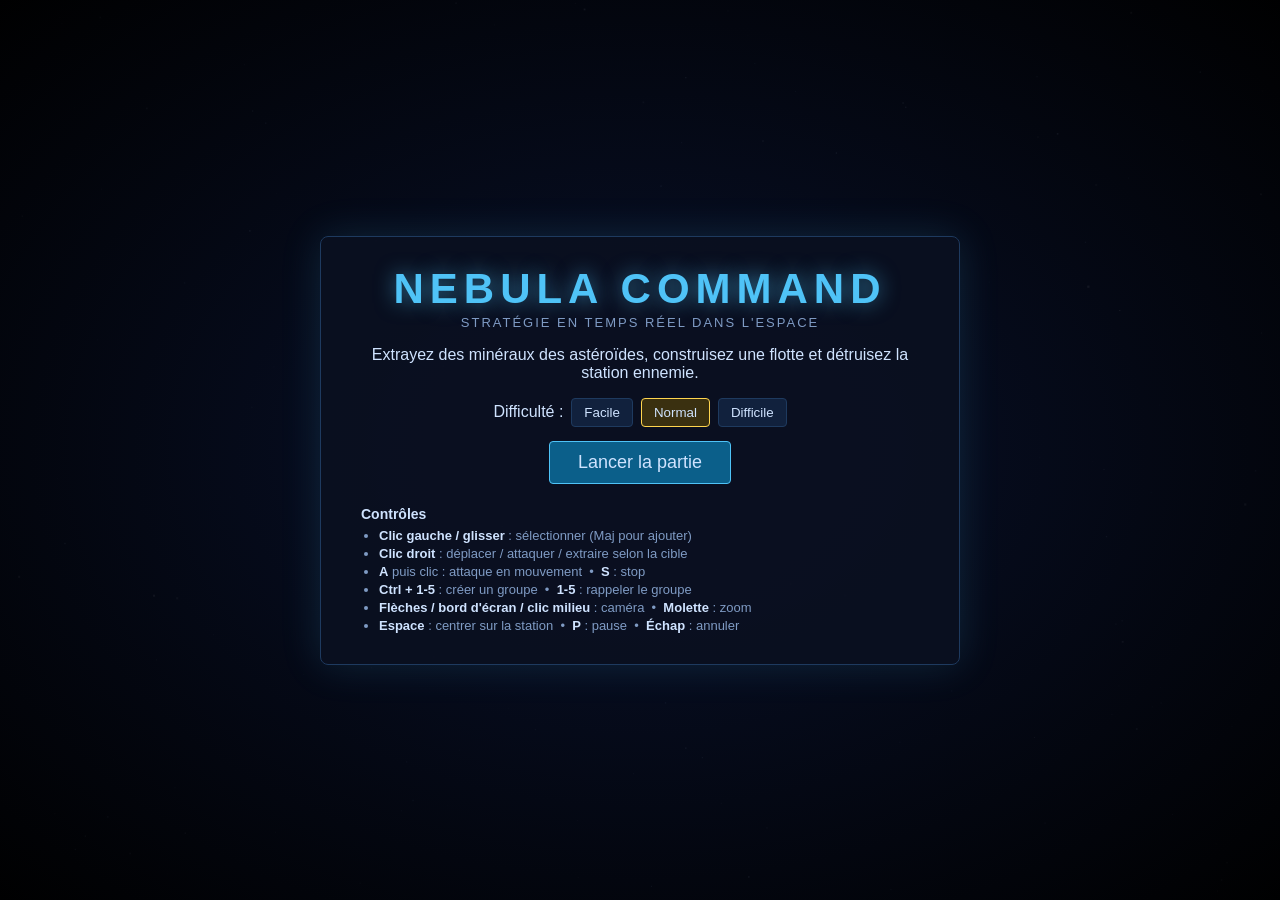
==== index.html @ 95f2adf7 "Ajout de Nebula Command, un RTS spatial jouable dans le navigateur Jeu complet en HTML5 Canvas et Ja" ====
<!DOCTYPE html>
<html lang="fr">
<head>
  <meta charset="UTF-8">
  <meta name="viewport" content="width=device-width, initial-scale=1.0">
  <title>Nebula Command — RTS spatial</title>
  <link rel="stylesheet" href="css/style.css">
</head>
<body>
  <canvas id="game"></canvas>

  <!-- Barre du haut -->
  <div id="topbar" class="hud hidden">
    <div class="res"><span class="icon mineral"></span><span id="minerals">0</span></div>
    <div class="res"><span class="icon ships"></span><span id="unitCount">0</span></div>
    <div class="res"><span class="icon clock"></span><span id="clock">00:00</span></div>
    <div class="spacer"></div>
    <button id="btnSpeed" class="small" title="Vitesse du jeu (touche +/-)">x1</button>
    <button id="btnPause" class="small" title="Pause (P)">Pause</button>
    <button id="btnHelp" class="small" title="Aide (F1)">?</button>
  </div>

  <!-- Panneau du bas -->
  <div id="bottombar" class="hud hidden">
    <canvas id="minimap" width="220" height="165"></canvas>
    <div id="selection">
      <div id="selTitle">Aucune sélection</div>
      <div id="selBody"></div>
    </div>
    <div id="commands">
      <div class="cmdTitle">Commandes</div>
      <div id="cmdButtons"></div>
    </div>
    <div id="build">
      <div class="cmdTitle">Construction</div>
      <div id="buildButtons"></div>
    </div>
  </div>

  <div id="messages"></div>
  <div id="tooltip" class="hidden"></div>

  <!-- Écran de démarrage -->
  <div id="startScreen" class="overlay">
    <div class="panel">
      <h1>NEBULA COMMAND</h1>
      <p class="subtitle">Stratégie en temps réel dans l'espace</p>
      <p>Extrayez des minéraux des astéroïdes, construisez une flotte et détruisez la station ennemie.</p>
      <div class="difficulty">
        <label>Difficulté :</label>
        <button class="diff" data-diff="easy">Facile</button>
        <button class="diff selected" data-diff="normal">Normal</button>
        <button class="diff" data-diff="hard">Difficile</button>
      </div>
      <button id="btnStart" class="primary">Lancer la partie</button>
      <div class="help">
        <h3>Contrôles</h3>
        <ul>
          <li><b>Clic gauche / glisser</b> : sélectionner (Maj pour ajouter)</li>
          <li><b>Clic droit</b> : déplacer / attaquer / extraire selon la cible</li>
          <li><b>A</b> puis clic : attaque en mouvement &nbsp;•&nbsp; <b>S</b> : stop</li>
          <li><b>Ctrl + 1‑5</b> : créer un groupe &nbsp;•&nbsp; <b>1‑5</b> : rappeler le groupe</li>
          <li><b>Flèches / bord d'écran / clic milieu</b> : caméra &nbsp;•&nbsp; <b>Molette</b> : zoom</li>
          <li><b>Espace</b> : centrer sur la station &nbsp;•&nbsp; <b>P</b> : pause &nbsp;•&nbsp; <b>Échap</b> : annuler</li>
        </ul>
      </div>
    </div>
  </div>

  <!-- Écran de fin -->
  <div id="endScreen" class="overlay hidden">
    <div class="panel">
      <h1 id="endTitle">Victoire</h1>
      <p id="endText"></p>
      <button id="btnRestart" class="primary">Rejouer</button>
    </div>
  </div>

  <!-- Aide en jeu -->
  <div id="helpScreen" class="overlay hidden">
    <div class="panel">
      <h2>Aide</h2>
      <ul class="help">
        <li><b>Collecteur</b> : clic droit sur un astéroïde pour extraire. Il revient déposer à la station automatiquement.</li>
        <li><b>Station</b> : produit toutes les unités. Sélectionnez‑la pour lancer la production. Clic droit avec la station sélectionnée définit le point de ralliement.</li>
        <li><b>Chantier</b> : produit les vaisseaux de combat plus près du front.</li>
        <li><b>Tourelle</b> : défense statique à longue portée.</li>
        <li><b>Chasseur</b> : rapide et fragile. <b>Frégate</b> : polyvalente. <b>Croiseur</b> : lent mais dévastateur.</li>
        <li>Les bâtiments se placent à proximité d'un bâtiment existant.</li>
      </ul>
      <button id="btnCloseHelp" class="primary">Fermer</button>
    </div>
  </div>

  <script src="js/utils.js"></script>
  <script src="js/config.js"></script>
  <script src="js/entities.js"></script>
  <script src="js/world.js"></script>
  <script src="js/ai.js"></script>
  <script src="js/renderer.js"></script>
  <script src="js/input.js"></script>
  <script src="js/ui.js"></script>
  <script src="js/game.js"></script>
  <script src="js/main.js"></script>
</body>
</html>
---- css/style.css ----
:root {
  --bg: #05070f;
  --panel: rgba(10, 16, 32, 0.92);
  --border: #1e3a5f;
  --text: #cfe3ff;
  --muted: #7f9bc4;
  --accent: #4fc3f7;
  --accent2: #ffd54f;
  --danger: #ff5252;
  --ok: #69f0ae;
  --font: "Segoe UI", Roboto, Helvetica, Arial, sans-serif;
}
* { box-sizing: border-box; }
html, body { margin: 0; height: 100%; overflow: hidden; background: var(--bg); color: var(--text); font-family: var(--font); user-select: none; }
canvas#game { position: fixed; inset: 0; display: block; cursor: crosshair; }
.hidden { display: none !important; }

.hud { position: fixed; background: var(--panel); border: 1px solid var(--border); backdrop-filter: blur(4px); z-index: 5; }
#topbar { top: 0; left: 0; right: 0; height: 40px; display: flex; align-items: center; gap: 22px; padding: 0 14px; border-width: 0 0 1px 0; }
#topbar .spacer { flex: 1; }
.res { display: flex; align-items: center; gap: 6px; font-size: 16px; font-weight: 600; letter-spacing: 0.5px; }
.icon { display: inline-block; width: 14px; height: 14px; border-radius: 3px; }
.icon.mineral { background: linear-gradient(135deg, #ffd54f, #ff8f00); transform: rotate(45deg); width: 11px; height: 11px; }
.icon.ships { background: var(--accent); clip-path: polygon(50% 0, 100% 100%, 50% 75%, 0 100%); }
.icon.clock { border: 2px solid var(--muted); border-radius: 50%; }

button { font-family: var(--font); background: #11213d; color: var(--text); border: 1px solid var(--border); border-radius: 4px; padding: 6px 12px; cursor: pointer; transition: background 0.12s, border-color 0.12s; }
button:hover { background: #1a3360; border-color: var(--accent); }
button:disabled { opacity: 0.4; cursor: not-allowed; }
button.small { padding: 3px 10px; font-size: 13px; }
button.primary { background: #0b5f8a; border-color: var(--accent); font-size: 18px; padding: 10px 28px; margin-top: 10px; }
button.primary:hover { background: #0e7ab0; }

#bottombar { bottom: 0; left: 0; right: 0; height: 180px; display: flex; gap: 8px; padding: 8px; border-width: 1px 0 0 0; }
#minimap { width: 220px; height: 165px; border: 1px solid var(--border); background: #000; cursor: pointer; flex: none; }
#selection { width: 260px; flex: none; border-right: 1px solid var(--border); padding-right: 8px; overflow: hidden; }
#selTitle { font-weight: 700; font-size: 15px; color: var(--accent); margin-bottom: 6px; }
#selBody { font-size: 13px; color: var(--muted); line-height: 1.45; }
#selBody .hpbar { height: 6px; background: #222; border-radius: 3px; overflow: hidden; margin: 3px 0 6px; }
#selBody .hpbar > div { height: 100%; background: var(--ok); }
#selBody .queue { margin-top: 4px; }
#selBody .queue .item { display: flex; align-items: center; gap: 6px; margin: 2px 0; }
#selBody .queue .bar { flex: 1; height: 6px; background: #222; border-radius: 3px; overflow: hidden; }
#selBody .queue .bar > div { height: 100%; background: var(--accent2); }
#selBody .queue button { padding: 0 6px; font-size: 11px; }
#selBody .multi { display: flex; flex-wrap: wrap; gap: 4px; }
#selBody .multi .chip { background: #11213d; border: 1px solid var(--border); border-radius: 3px; padding: 2px 6px; font-size: 12px; }

#commands, #build { flex: 1; min-width: 0; }
.cmdTitle { font-size: 12px; text-transform: uppercase; letter-spacing: 1px; color: var(--muted); margin-bottom: 6px; }
#cmdButtons, #buildButtons { display: flex; flex-wrap: wrap; gap: 6px; }
.cmd { width: 118px; height: 58px; display: flex; flex-direction: column; justify-content: center; align-items: flex-start; padding: 6px 8px; text-align: left; position: relative; }
.cmd .name { font-weight: 600; font-size: 13px; }
.cmd .cost { font-size: 12px; color: var(--accent2); }
.cmd .key { position: absolute; top: 3px; right: 5px; font-size: 10px; color: var(--muted); border: 1px solid var(--border); border-radius: 3px; padding: 0 4px; }
.cmd.active { border-color: var(--accent2); background: #2a3a1a; }

#messages { position: fixed; left: 50%; top: 56px; transform: translateX(-50%); z-index: 6; display: flex; flex-direction: column; align-items: center; gap: 4px; pointer-events: none; }
#messages .msg { background: rgba(10,16,32,0.9); border: 1px solid var(--border); padding: 6px 14px; border-radius: 4px; font-size: 14px; animation: fade 4s forwards; }
#messages .msg.warn { border-color: var(--danger); color: #ffb3b3; }
#messages .msg.good { border-color: var(--ok); color: #b9ffd9; }
@keyframes fade { 0% { opacity: 0; transform: translateY(-6px);} 8% { opacity: 1; transform: none;} 80% { opacity: 1;} 100% { opacity: 0; } }

#tooltip { position: fixed; z-index: 20; background: var(--panel); border: 1px solid var(--accent); padding: 8px 10px; border-radius: 4px; font-size: 12px; max-width: 260px; pointer-events: none; line-height: 1.4; }
#tooltip b { color: var(--accent); }

.overlay { position: fixed; inset: 0; background: radial-gradient(ellipse at center, rgba(10,20,50,0.85), rgba(0,0,0,0.95)); z-index: 50; display: flex; align-items: center; justify-content: center; }
.overlay .panel { background: var(--panel); border: 1px solid var(--border); border-radius: 8px; padding: 28px 40px; max-width: 640px; text-align: center; box-shadow: 0 0 40px rgba(79,195,247,0.15); }
.overlay h1 { margin: 0; font-size: 42px; letter-spacing: 6px; color: var(--accent); text-shadow: 0 0 20px rgba(79,195,247,0.6); }
.overlay h2 { color: var(--accent); margin-top: 0; }
.overlay .subtitle { color: var(--muted); margin-top: 2px; letter-spacing: 2px; text-transform: uppercase; font-size: 13px; }
.overlay .difficulty { display: flex; gap: 8px; justify-content: center; align-items: center; margin: 14px 0 4px; }
.overlay .diff.selected { border-color: var(--accent2); background: #3a3010; }
.overlay .help { text-align: left; margin-top: 22px; font-size: 13px; color: var(--muted); }
.overlay .help h3 { margin: 0 0 6px; color: var(--text); font-size: 14px; }
.overlay .help ul, ul.help { padding-left: 18px; margin: 0; }
.overlay .help li, ul.help li { margin: 3px 0; }
.overlay .help b, ul.help b { color: var(--text); }
#endTitle.defeat { color: var(--danger); text-shadow: 0 0 20px rgba(255,82,82,0.6); }
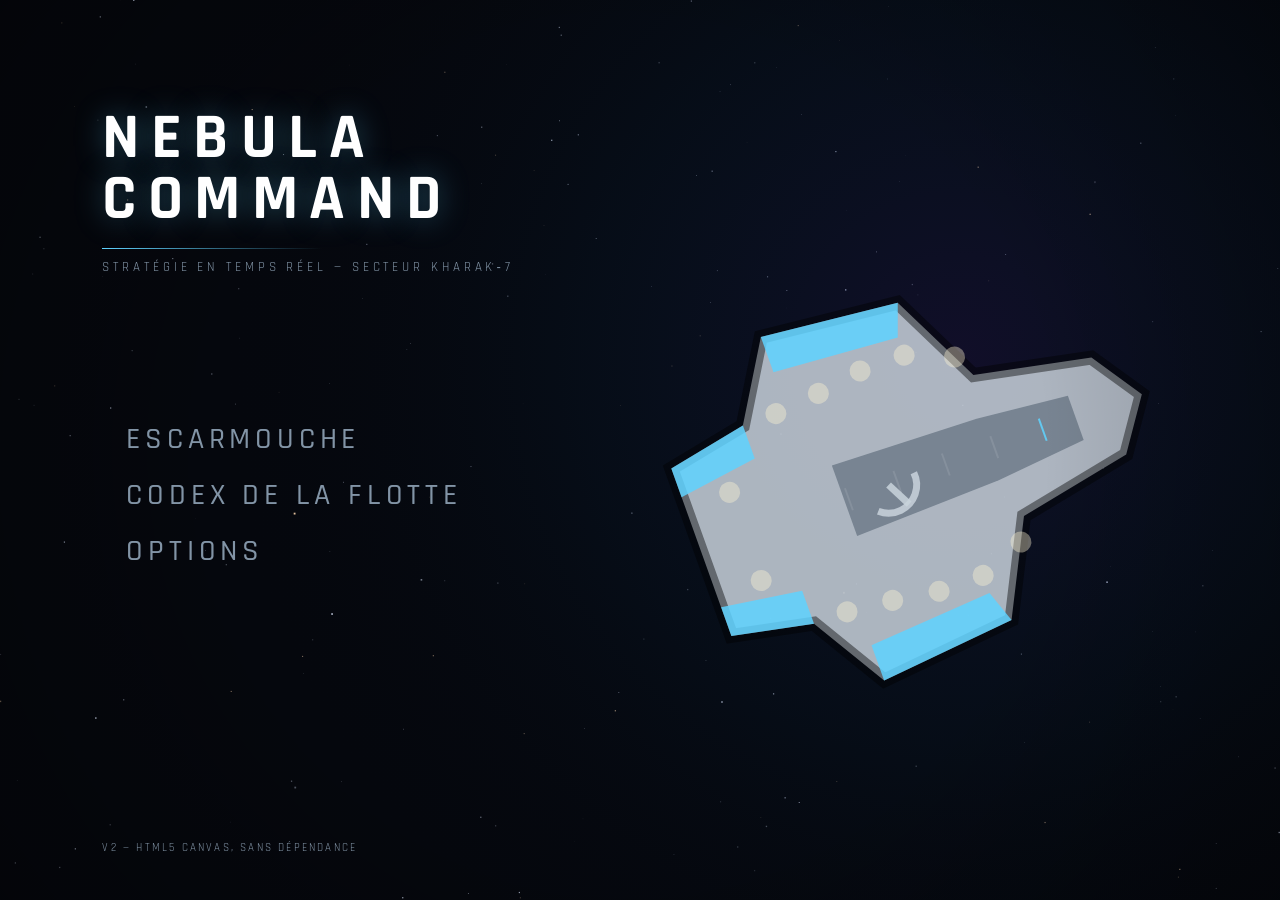
==== commit 8f49df54: "Refonte complète : identité visuelle, tactiques de flotte, brouillard de guerre, recherche Nouvelle " ====
--- a/index.html
+++ b/index.html
@@ -3,103 +3,153 @@
 <head>
   <meta charset="UTF-8">
   <meta name="viewport" content="width=device-width, initial-scale=1.0">
-  <title>Nebula Command — RTS spatial</title>
+  <title>Nebula Command</title>
+  <link rel="preconnect" href="https://fonts.googleapis.com">
+  <link href="https://fonts.googleapis.com/css2?family=Rajdhani:wght@400;500;600;700&display=swap" rel="stylesheet">
   <link rel="stylesheet" href="css/style.css">
 </head>
 <body>
   <canvas id="game"></canvas>
 
-  <!-- Barre du haut -->
-  <div id="topbar" class="hud hidden">
-    <div class="res"><span class="icon mineral"></span><span id="minerals">0</span></div>
-    <div class="res"><span class="icon ships"></span><span id="unitCount">0</span></div>
-    <div class="res"><span class="icon clock"></span><span id="clock">00:00</span></div>
-    <div class="spacer"></div>
-    <button id="btnSpeed" class="small" title="Vitesse du jeu (touche +/-)">x1</button>
-    <button id="btnPause" class="small" title="Pause (P)">Pause</button>
-    <button id="btnHelp" class="small" title="Aide (F1)">?</button>
-  </div>
+  <!-- ===================== HUD EN JEU ===================== -->
+  <div id="hud" class="hidden">
+    <div id="hudTop">
+      <div class="stat"><span class="lbl">Ressources</span><span class="val" id="ru">0</span></div>
+      <div class="stat"><span class="lbl">Flotte</span><span class="val"><span id="cap">0</span><span class="dim">/</span><span id="capMax">0</span></span></div>
+      <div class="stat"><span class="lbl">Temps</span><span class="val" id="clock">00:00</span></div>
+      <div class="stat clickable" id="speedStat" title="Vitesse (+ / -)"><span class="lbl">Vitesse</span><span class="val" id="speed">1×</span></div>
+      <div class="stat clickable" id="btnMenu" title="Menu (Échap)"><span class="lbl">Système</span><span class="val">Menu</span></div>
+    </div>
 
-  <!-- Panneau du bas -->
-  <div id="bottombar" class="hud hidden">
-    <canvas id="minimap" width="220" height="165"></canvas>
-    <div id="selection">
-      <div id="selTitle">Aucune sélection</div>
-      <div id="selBody"></div>
+    <div id="log"></div>
+    <div id="hint" class="hidden"></div>
+
+    <div id="hudBottom">
+      <div id="selPanel" class="frame">
+        <div id="selEmpty">Aucune sélection</div>
+        <div id="selSingle" class="hidden">
+          <canvas id="selPortrait" width="96" height="96"></canvas>
+          <div id="selInfo">
+            <div id="selName"></div>
+            <div id="selClass"></div>
+            <div class="bar"><div id="selHp"></div></div>
+            <div id="selStats"></div>
+          </div>
+        </div>
+        <div id="selMulti" class="hidden"></div>
+      </div>
+
+      <div id="cmdCard" class="frame">
+        <div id="cmdTitle" class="frameTitle">Commandes</div>
+        <div id="cmdGrid"></div>
+        <div id="queue"></div>
+      </div>
+
+      <div id="rightPanel">
+        <div id="buildBar" class="frame">
+          <button class="tabBtn" id="btnBuild" data-tip="<b>Construction</b><br>Bâtiments et modules de la flotte."><span class="k">B</span>Construire</button>
+          <button class="tabBtn" id="btnResearch" data-tip="<b>Recherche</b><br>Nécessite un module de recherche."><span class="k">R</span>Recherche</button>
+        </div>
+        <div id="mapFrame" class="frame"><canvas id="minimap" width="240" height="170"></canvas></div>
+      </div>
     </div>
-    <div id="commands">
-      <div class="cmdTitle">Commandes</div>
-      <div id="cmdButtons"></div>
-    </div>
-    <div id="build">
-      <div class="cmdTitle">Construction</div>
-      <div id="buildButtons"></div>
+
+    <!-- Panneau latéral construction / recherche -->
+    <div id="sidePanel" class="hidden">
+      <div class="sideHead"><span id="sideTitle">Construction</span><button id="sideClose">✕</button></div>
+      <div id="sideList"></div>
     </div>
   </div>
 
-  <div id="messages"></div>
   <div id="tooltip" class="hidden"></div>
 
-  <!-- Écran de démarrage -->
-  <div id="startScreen" class="overlay">
-    <div class="panel">
-      <h1>NEBULA COMMAND</h1>
-      <p class="subtitle">Stratégie en temps réel dans l'espace</p>
-      <p>Extrayez des minéraux des astéroïdes, construisez une flotte et détruisez la station ennemie.</p>
-      <div class="difficulty">
-        <label>Difficulté :</label>
-        <button class="diff" data-diff="easy">Facile</button>
-        <button class="diff selected" data-diff="normal">Normal</button>
-        <button class="diff" data-diff="hard">Difficile</button>
+  <!-- ===================== ÉCRANS ===================== -->
+  <div id="screens">
+    <!-- Menu principal -->
+    <div id="screenMain" class="screen">
+      <div class="brand">
+        <div class="brandTitle">Nebula<br>Command</div>
+        <div class="rule"></div>
+        <div class="brandSub">Stratégie en temps réel — secteur Kharak‑7</div>
       </div>
-      <button id="btnStart" class="primary">Lancer la partie</button>
-      <div class="help">
-        <h3>Contrôles</h3>
-        <ul>
-          <li><b>Clic gauche / glisser</b> : sélectionner (Maj pour ajouter)</li>
-          <li><b>Clic droit</b> : déplacer / attaquer / extraire selon la cible</li>
-          <li><b>A</b> puis clic : attaque en mouvement &nbsp;•&nbsp; <b>S</b> : stop</li>
-          <li><b>Ctrl + 1‑5</b> : créer un groupe &nbsp;•&nbsp; <b>1‑5</b> : rappeler le groupe</li>
-          <li><b>Flèches / bord d'écran / clic milieu</b> : caméra &nbsp;•&nbsp; <b>Molette</b> : zoom</li>
-          <li><b>Espace</b> : centrer sur la station &nbsp;•&nbsp; <b>P</b> : pause &nbsp;•&nbsp; <b>Échap</b> : annuler</li>
-        </ul>
+      <nav class="mainNav">
+        <a data-go="skirmish">Escarmouche</a>
+        <a data-go="codex">Codex de la flotte</a>
+        <a data-go="options">Options</a>
+      </nav>
+      <div class="footer">v2 — HTML5 Canvas, sans dépendance</div>
+    </div>
+
+    <!-- Escarmouche -->
+    <div id="screenSkirmish" class="screen hidden">
+      <div class="panel wide">
+        <div class="panelTitle">Escarmouche</div>
+        <div class="setting"><span class="lbl">Adversaire</span><div class="seg" data-key="difficulty"></div></div>
+        <div class="setting"><span class="lbl">Carte</span><div class="seg" data-key="map"></div></div>
+        <div class="setting"><span class="lbl">Ressources initiales</span><div class="seg" data-key="resources"></div></div>
+        <p class="brief" id="brief"></p>
+        <div class="actions"><a class="btn ghost" data-go="main">Retour</a><a class="btn primary" id="btnDeploy">Déployer la flotte</a></div>
       </div>
     </div>
-  </div>
 
-  <!-- Écran de fin -->
-  <div id="endScreen" class="overlay hidden">
-    <div class="panel">
-      <h1 id="endTitle">Victoire</h1>
-      <p id="endText"></p>
-      <button id="btnRestart" class="primary">Rejouer</button>
+    <!-- Codex -->
+    <div id="screenCodex" class="screen hidden">
+      <div class="panel wide codex">
+        <div class="panelTitle">Codex de la flotte</div>
+        <div class="codexTabs"><a class="on" data-tab="units">Vaisseaux</a><a data-tab="structures">Structures</a><a data-tab="controls">Contrôles</a><a data-tab="doctrine">Doctrine</a></div>
+        <div id="codexBody"></div>
+        <div class="actions"><a class="btn ghost" data-go="back">Retour</a></div>
+      </div>
     </div>
-  </div>
 
-  <!-- Aide en jeu -->
-  <div id="helpScreen" class="overlay hidden">
-    <div class="panel">
-      <h2>Aide</h2>
-      <ul class="help">
-        <li><b>Collecteur</b> : clic droit sur un astéroïde pour extraire. Il revient déposer à la station automatiquement.</li>
-        <li><b>Station</b> : produit toutes les unités. Sélectionnez‑la pour lancer la production. Clic droit avec la station sélectionnée définit le point de ralliement.</li>
-        <li><b>Chantier</b> : produit les vaisseaux de combat plus près du front.</li>
-        <li><b>Tourelle</b> : défense statique à longue portée.</li>
-        <li><b>Chasseur</b> : rapide et fragile. <b>Frégate</b> : polyvalente. <b>Croiseur</b> : lent mais dévastateur.</li>
-        <li>Les bâtiments se placent à proximité d'un bâtiment existant.</li>
-      </ul>
-      <button id="btnCloseHelp" class="primary">Fermer</button>
+    <!-- Options -->
+    <div id="screenOptions" class="screen hidden">
+      <div class="panel">
+        <div class="panelTitle">Options</div>
+        <div class="setting"><span class="lbl">Volume général</span><input type="range" id="optVolume" min="0" max="100"></div>
+        <div class="setting"><span class="lbl">Ambiance sonore</span><div class="seg" data-opt="music"><a data-v="1">Activée</a><a data-v="0">Coupée</a></div></div>
+        <div class="setting"><span class="lbl">Défilement par les bords</span><div class="seg" data-opt="edgeScroll"><a data-v="1">Activé</a><a data-v="0">Désactivé</a></div></div>
+        <div class="setting"><span class="lbl">Grille stratégique</span><div class="seg" data-opt="grid"><a data-v="1">Affichée</a><a data-v="0">Masquée</a></div></div>
+        <div class="setting"><span class="lbl">Portées affichées</span><div class="seg" data-opt="ranges"><a data-v="1">Sélection</a><a data-v="0">Jamais</a></div></div>
+        <div class="actions"><a class="btn ghost" data-go="back">Retour</a></div>
+      </div>
+    </div>
+
+    <!-- Pause -->
+    <div id="screenPause" class="screen hidden translucent">
+      <div class="panel narrow">
+        <div class="panelTitle">Partie suspendue</div>
+        <nav class="mainNav small">
+          <a id="btnResume">Reprendre</a>
+          <a data-go="options">Options</a>
+          <a data-go="codex">Codex</a>
+          <a id="btnAbandon">Abandonner la partie</a>
+        </nav>
+      </div>
+    </div>
+
+    <!-- Fin -->
+    <div id="screenEnd" class="screen hidden translucent">
+      <div class="panel">
+        <div class="panelTitle big" id="endTitle">Victoire</div>
+        <p id="endText"></p>
+        <table id="endStats"></table>
+        <div class="actions"><a class="btn ghost" data-go="main">Menu principal</a><a class="btn primary" id="btnReplay">Rejouer</a></div>
+      </div>
     </div>
   </div>
 
   <script src="js/utils.js"></script>
   <script src="js/config.js"></script>
+  <script src="js/art.js"></script>
+  <script src="js/audio.js"></script>
   <script src="js/entities.js"></script>
   <script src="js/world.js"></script>
   <script src="js/ai.js"></script>
   <script src="js/renderer.js"></script>
   <script src="js/input.js"></script>
   <script src="js/ui.js"></script>
+  <script src="js/menu.js"></script>
   <script src="js/game.js"></script>
   <script src="js/main.js"></script>
 </body>
--- a/css/style.css
+++ b/css/style.css
@@ -1,79 +1,200 @@
+/* ============ Nebula Command — feuille de style ============ */
 :root {
-  --bg: #05070f;
-  --panel: rgba(10, 16, 32, 0.92);
-  --border: #1e3a5f;
-  --text: #cfe3ff;
-  --muted: #7f9bc4;
-  --accent: #4fc3f7;
-  --accent2: #ffd54f;
-  --danger: #ff5252;
-  --ok: #69f0ae;
-  --font: "Segoe UI", Roboto, Helvetica, Arial, sans-serif;
+  --bg: #06080f;
+  --ink: #d7e1ea;
+  --ink-dim: #8294a6;
+  --line: rgba(160, 182, 204, 0.22);
+  --line-strong: rgba(160, 182, 204, 0.5);
+  --panel: rgba(8, 12, 20, 0.78);
+  --team: #5fd3ff;
+  --team-dim: rgba(95, 211, 255, 0.25);
+  --enemy: #ff5c5c;
+  --gold: #ffcf6b;
+  --ok: #7ef0b0;
+  --font: 'Rajdhani', 'Segoe UI', Roboto, sans-serif;
 }
 * { box-sizing: border-box; }
-html, body { margin: 0; height: 100%; overflow: hidden; background: var(--bg); color: var(--text); font-family: var(--font); user-select: none; }
+html, body { margin: 0; height: 100%; overflow: hidden; background: var(--bg); color: var(--ink); font-family: var(--font); user-select: none; }
 canvas#game { position: fixed; inset: 0; display: block; cursor: crosshair; }
 .hidden { display: none !important; }
-
-.hud { position: fixed; background: var(--panel); border: 1px solid var(--border); backdrop-filter: blur(4px); z-index: 5; }
-#topbar { top: 0; left: 0; right: 0; height: 40px; display: flex; align-items: center; gap: 22px; padding: 0 14px; border-width: 0 0 1px 0; }
-#topbar .spacer { flex: 1; }
-.res { display: flex; align-items: center; gap: 6px; font-size: 16px; font-weight: 600; letter-spacing: 0.5px; }
-.icon { display: inline-block; width: 14px; height: 14px; border-radius: 3px; }
-.icon.mineral { background: linear-gradient(135deg, #ffd54f, #ff8f00); transform: rotate(45deg); width: 11px; height: 11px; }
-.icon.ships { background: var(--accent); clip-path: polygon(50% 0, 100% 100%, 50% 75%, 0 100%); }
-.icon.clock { border: 2px solid var(--muted); border-radius: 50%; }
-
-button { font-family: var(--font); background: #11213d; color: var(--text); border: 1px solid var(--border); border-radius: 4px; padding: 6px 12px; cursor: pointer; transition: background 0.12s, border-color 0.12s; }
-button:hover { background: #1a3360; border-color: var(--accent); }
-button:disabled { opacity: 0.4; cursor: not-allowed; }
-button.small { padding: 3px 10px; font-size: 13px; }
-button.primary { background: #0b5f8a; border-color: var(--accent); font-size: 18px; padding: 10px 28px; margin-top: 10px; }
-button.primary:hover { background: #0e7ab0; }
-
-#bottombar { bottom: 0; left: 0; right: 0; height: 180px; display: flex; gap: 8px; padding: 8px; border-width: 1px 0 0 0; }
-#minimap { width: 220px; height: 165px; border: 1px solid var(--border); background: #000; cursor: pointer; flex: none; }
-#selection { width: 260px; flex: none; border-right: 1px solid var(--border); padding-right: 8px; overflow: hidden; }
-#selTitle { font-weight: 700; font-size: 15px; color: var(--accent); margin-bottom: 6px; }
-#selBody { font-size: 13px; color: var(--muted); line-height: 1.45; }
-#selBody .hpbar { height: 6px; background: #222; border-radius: 3px; overflow: hidden; margin: 3px 0 6px; }
-#selBody .hpbar > div { height: 100%; background: var(--ok); }
-#selBody .queue { margin-top: 4px; }
-#selBody .queue .item { display: flex; align-items: center; gap: 6px; margin: 2px 0; }
-#selBody .queue .bar { flex: 1; height: 6px; background: #222; border-radius: 3px; overflow: hidden; }
-#selBody .queue .bar > div { height: 100%; background: var(--accent2); }
-#selBody .queue button { padding: 0 6px; font-size: 11px; }
-#selBody .multi { display: flex; flex-wrap: wrap; gap: 4px; }
-#selBody .multi .chip { background: #11213d; border: 1px solid var(--border); border-radius: 3px; padding: 2px 6px; font-size: 12px; }
-
-#commands, #build { flex: 1; min-width: 0; }
-.cmdTitle { font-size: 12px; text-transform: uppercase; letter-spacing: 1px; color: var(--muted); margin-bottom: 6px; }
-#cmdButtons, #buildButtons { display: flex; flex-wrap: wrap; gap: 6px; }
-.cmd { width: 118px; height: 58px; display: flex; flex-direction: column; justify-content: center; align-items: flex-start; padding: 6px 8px; text-align: left; position: relative; }
-.cmd .name { font-weight: 600; font-size: 13px; }
-.cmd .cost { font-size: 12px; color: var(--accent2); }
-.cmd .key { position: absolute; top: 3px; right: 5px; font-size: 10px; color: var(--muted); border: 1px solid var(--border); border-radius: 3px; padding: 0 4px; }
-.cmd.active { border-color: var(--accent2); background: #2a3a1a; }
-
-#messages { position: fixed; left: 50%; top: 56px; transform: translateX(-50%); z-index: 6; display: flex; flex-direction: column; align-items: center; gap: 4px; pointer-events: none; }
-#messages .msg { background: rgba(10,16,32,0.9); border: 1px solid var(--border); padding: 6px 14px; border-radius: 4px; font-size: 14px; animation: fade 4s forwards; }
-#messages .msg.warn { border-color: var(--danger); color: #ffb3b3; }
-#messages .msg.good { border-color: var(--ok); color: #b9ffd9; }
-@keyframes fade { 0% { opacity: 0; transform: translateY(-6px);} 8% { opacity: 1; transform: none;} 80% { opacity: 1;} 100% { opacity: 0; } }
-
-#tooltip { position: fixed; z-index: 20; background: var(--panel); border: 1px solid var(--accent); padding: 8px 10px; border-radius: 4px; font-size: 12px; max-width: 260px; pointer-events: none; line-height: 1.4; }
-#tooltip b { color: var(--accent); }
-
-.overlay { position: fixed; inset: 0; background: radial-gradient(ellipse at center, rgba(10,20,50,0.85), rgba(0,0,0,0.95)); z-index: 50; display: flex; align-items: center; justify-content: center; }
-.overlay .panel { background: var(--panel); border: 1px solid var(--border); border-radius: 8px; padding: 28px 40px; max-width: 640px; text-align: center; box-shadow: 0 0 40px rgba(79,195,247,0.15); }
-.overlay h1 { margin: 0; font-size: 42px; letter-spacing: 6px; color: var(--accent); text-shadow: 0 0 20px rgba(79,195,247,0.6); }
-.overlay h2 { color: var(--accent); margin-top: 0; }
-.overlay .subtitle { color: var(--muted); margin-top: 2px; letter-spacing: 2px; text-transform: uppercase; font-size: 13px; }
-.overlay .difficulty { display: flex; gap: 8px; justify-content: center; align-items: center; margin: 14px 0 4px; }
-.overlay .diff.selected { border-color: var(--accent2); background: #3a3010; }
-.overlay .help { text-align: left; margin-top: 22px; font-size: 13px; color: var(--muted); }
-.overlay .help h3 { margin: 0 0 6px; color: var(--text); font-size: 14px; }
-.overlay .help ul, ul.help { padding-left: 18px; margin: 0; }
-.overlay .help li, ul.help li { margin: 3px 0; }
-.overlay .help b, ul.help b { color: var(--text); }
-#endTitle.defeat { color: var(--danger); text-shadow: 0 0 20px rgba(255,82,82,0.6); }
+a { color: inherit; text-decoration: none; cursor: pointer; }
+button { font-family: var(--font); color: var(--ink); background: transparent; border: 1px solid var(--line); cursor: pointer; }
+button:hover { border-color: var(--team); color: #fff; }
+.lbl { font-size: 11px; letter-spacing: 0.18em; text-transform: uppercase; color: var(--ink-dim); }
+.dim { color: var(--ink-dim); }
+
+/* Cadres à coins marqués */
+.frame { position: relative; background: var(--panel); border: 1px solid var(--line); backdrop-filter: blur(6px); }
+.frame::before, .frame::after { content: ''; position: absolute; width: 10px; height: 10px; border-color: var(--line-strong); border-style: solid; pointer-events: none; }
+.frame::before { top: -1px; left: -1px; border-width: 1px 0 0 1px; }
+.frame::after { bottom: -1px; right: -1px; border-width: 0 1px 1px 0; }
+.frameTitle { font-size: 10px; letter-spacing: 0.22em; text-transform: uppercase; color: var(--ink-dim); padding: 6px 10px 0; }
+
+/* ============ HUD ============ */
+#hud { position: fixed; inset: 0; pointer-events: none; z-index: 5; }
+#hud > * { pointer-events: auto; }
+#hudTop { position: absolute; top: 0; left: 0; right: 0; height: 46px; display: flex; align-items: stretch; background: linear-gradient(to bottom, rgba(6,8,15,0.85), rgba(6,8,15,0)); }
+#hudTop .stat { display: flex; flex-direction: column; justify-content: center; padding: 0 18px; border-right: 1px solid var(--line); min-width: 110px; }
+#hudTop .stat .val { font-size: 22px; font-weight: 600; line-height: 1; letter-spacing: 0.04em; font-variant-numeric: tabular-nums; }
+#hudTop .stat .lbl { font-size: 9px; margin-bottom: 2px; }
+#hudTop .stat.clickable { cursor: pointer; }
+#hudTop .stat.clickable:hover .val { color: var(--team); }
+#hudTop #btnMenu { margin-left: auto; border-right: 0; border-left: 1px solid var(--line); }
+
+/* Journal du commandement de flotte */
+#log { position: absolute; top: 56px; right: 14px; width: 380px; display: flex; flex-direction: column; gap: 3px; pointer-events: none; }
+#log .entry { font-size: 15px; letter-spacing: 0.02em; color: var(--ink); text-align: right; padding: 2px 8px; border-right: 2px solid var(--line-strong); opacity: 0; animation: logIn 0.4s forwards, logOut 1.2s 9s forwards; }
+#log .entry.warn { color: #ffb0a0; border-right-color: var(--enemy); }
+#log .entry.good { color: #b8f5d4; border-right-color: var(--ok); }
+#log .entry.sys { color: var(--team); border-right-color: var(--team); }
+#log .entry .who { font-size: 10px; letter-spacing: 0.2em; text-transform: uppercase; color: var(--ink-dim); margin-right: 8px; }
+@keyframes logIn { from { opacity: 0; transform: translateX(10px); } to { opacity: 1; transform: none; } }
+@keyframes logOut { to { opacity: 0; } }
+
+#hint { position: absolute; bottom: 196px; left: 50%; transform: translateX(-50%); font-size: 14px; letter-spacing: 0.1em; text-transform: uppercase; color: var(--gold); padding: 4px 14px; border: 1px solid rgba(255,207,107,0.35); background: rgba(6,8,15,0.7); }
+
+/* Barre du bas */
+#hudBottom { position: absolute; left: 10px; right: 10px; bottom: 10px; height: 176px; display: flex; gap: 10px; align-items: flex-end; }
+#selPanel { width: 330px; height: 100%; padding: 8px 10px; }
+#selEmpty { font-size: 12px; letter-spacing: 0.2em; text-transform: uppercase; color: var(--ink-dim); margin-top: 70px; text-align: center; }
+#selSingle { display: flex; gap: 10px; height: 100%; }
+#selPortrait { width: 96px; height: 96px; border: 1px solid var(--line); background: rgba(0,0,0,0.35); flex: none; margin-top: 14px; }
+#selInfo { flex: 1; min-width: 0; }
+#selName { font-size: 20px; font-weight: 600; letter-spacing: 0.06em; text-transform: uppercase; }
+#selClass { font-size: 11px; letter-spacing: 0.2em; text-transform: uppercase; color: var(--team); margin-bottom: 6px; }
+.bar { height: 5px; background: rgba(255,255,255,0.08); overflow: hidden; }
+.bar > div { height: 100%; background: var(--ok); transition: width 0.15s; }
+#selStats { font-size: 13px; color: var(--ink-dim); margin-top: 6px; line-height: 1.5; }
+#selStats b { color: var(--ink); font-weight: 500; }
+#selStats .row { display: flex; justify-content: space-between; border-bottom: 1px dotted var(--line); }
+#selMulti { display: grid; grid-template-columns: repeat(6, 1fr); gap: 4px; margin-top: 8px; }
+#selMulti .u { position: relative; height: 46px; border: 1px solid var(--line); background: rgba(0,0,0,0.3); cursor: pointer; }
+#selMulti .u:hover { border-color: var(--team); }
+#selMulti .u canvas { width: 100%; height: 38px; display: block; }
+#selMulti .u .hp { position: absolute; left: 2px; right: 2px; bottom: 2px; height: 3px; background: rgba(255,255,255,0.1); }
+#selMulti .u .hp > div { height: 100%; background: var(--ok); }
+#selMulti .u .n { position: absolute; top: 1px; right: 3px; font-size: 10px; color: var(--ink-dim); }
+
+#cmdCard { flex: 1; height: 100%; padding: 0 10px 8px; min-width: 0; display: flex; flex-direction: column; }
+#cmdGrid { display: flex; flex-wrap: wrap; gap: 6px; margin-top: 6px; }
+.cmd { position: relative; width: 74px; height: 74px; border: 1px solid var(--line); background: rgba(255,255,255,0.02); cursor: pointer; display: flex; flex-direction: column; align-items: center; justify-content: flex-end; padding-bottom: 4px; transition: border-color 0.1s, background 0.1s; }
+.cmd:hover { border-color: var(--team); background: rgba(95,211,255,0.06); }
+.cmd.active { border-color: var(--gold); background: rgba(255,207,107,0.08); }
+.cmd.disabled { opacity: 0.35; cursor: not-allowed; }
+.cmd canvas { position: absolute; top: 4px; left: 50%; transform: translateX(-50%); width: 44px; height: 44px; }
+.cmd .name { font-size: 10px; letter-spacing: 0.08em; text-transform: uppercase; color: var(--ink); white-space: nowrap; }
+.cmd .k { position: absolute; top: 2px; left: 4px; font-size: 10px; color: var(--ink-dim); }
+.cmd .cost { position: absolute; top: 2px; right: 4px; font-size: 11px; color: var(--gold); font-weight: 600; }
+.cmd .glyph { font-size: 26px; line-height: 1; position: absolute; top: 12px; color: var(--ink); }
+.cmd.sel-stance .glyph { color: var(--team); }
+.segRow { display: flex; gap: 0; margin-top: 8px; }
+.segRow .lblRow { font-size: 10px; letter-spacing: 0.2em; text-transform: uppercase; color: var(--ink-dim); width: 90px; align-self: center; }
+.segRow button { padding: 4px 10px; font-size: 12px; letter-spacing: 0.08em; text-transform: uppercase; border-right-width: 0; }
+.segRow button:last-child { border-right-width: 1px; }
+.segRow button.on { background: var(--team-dim); color: #fff; }
+#queue { display: flex; gap: 4px; margin-top: 8px; }
+#queue .q { position: relative; width: 40px; height: 40px; border: 1px solid var(--line); cursor: pointer; overflow: hidden; }
+#queue .q canvas { width: 100%; height: 100%; display: block; }
+#queue .q .p { position: absolute; left: 0; bottom: 0; height: 3px; background: var(--gold); }
+#queue .q:hover { border-color: var(--enemy); }
+#queue .q:hover::after { content: '✕'; position: absolute; inset: 0; display: flex; align-items: center; justify-content: center; background: rgba(0,0,0,0.6); color: var(--enemy); }
+
+#rightPanel { width: 258px; display: flex; flex-direction: column; gap: 8px; height: 100%; justify-content: flex-end; }
+#buildBar { display: flex; }
+#buildBar .tabBtn { flex: 1; border: 0; border-right: 1px solid var(--line); padding: 7px 0; font-size: 12px; letter-spacing: 0.14em; text-transform: uppercase; }
+#buildBar .tabBtn:last-child { border-right: 0; }
+#buildBar .tabBtn.on { background: var(--team-dim); color: #fff; }
+#buildBar .tabBtn .k { color: var(--ink-dim); margin-right: 8px; font-size: 10px; border: 1px solid var(--line); padding: 0 4px; }
+#mapFrame { padding: 4px; }
+#minimap { display: block; width: 248px; height: 176px; background: #000; cursor: pointer; }
+
+/* Panneau latéral */
+#sidePanel { position: absolute; left: 10px; top: 56px; bottom: 196px; width: 330px; background: var(--panel); border: 1px solid var(--line); backdrop-filter: blur(6px); display: flex; flex-direction: column; }
+.sideHead { display: flex; justify-content: space-between; align-items: center; padding: 8px 12px; border-bottom: 1px solid var(--line); font-size: 12px; letter-spacing: 0.22em; text-transform: uppercase; }
+.sideHead button { border: 0; font-size: 14px; color: var(--ink-dim); }
+#sideList { overflow-y: auto; flex: 1; }
+.item { display: flex; gap: 10px; padding: 8px 12px; border-bottom: 1px solid var(--line); cursor: pointer; align-items: center; }
+.item:hover { background: rgba(95,211,255,0.06); }
+.item.active { background: rgba(255,207,107,0.08); }
+.item.disabled { opacity: 0.4; cursor: not-allowed; }
+.item.done { opacity: 0.5; cursor: default; }
+.item canvas { width: 52px; height: 52px; flex: none; border: 1px solid var(--line); background: rgba(0,0,0,0.3); }
+.item .t { flex: 1; min-width: 0; }
+.item .t .n { font-size: 15px; font-weight: 600; letter-spacing: 0.06em; text-transform: uppercase; display: flex; justify-content: space-between; }
+.item .t .n .c { color: var(--gold); }
+.item .t .d { font-size: 12px; color: var(--ink-dim); line-height: 1.35; }
+.item .t .k { font-size: 10px; color: var(--ink-dim); border: 1px solid var(--line); padding: 0 4px; margin-left: 6px; }
+.item .prog { height: 3px; background: rgba(255,255,255,0.1); margin-top: 4px; }
+.item .prog > div { height: 100%; background: var(--gold); }
+
+/* Infobulle */
+#tooltip { position: fixed; z-index: 30; background: rgba(6,8,15,0.95); border: 1px solid var(--line-strong); padding: 8px 12px; font-size: 13px; max-width: 300px; pointer-events: none; line-height: 1.45; color: var(--ink-dim); }
+#tooltip b { color: var(--ink); font-size: 14px; letter-spacing: 0.06em; text-transform: uppercase; }
+#tooltip .good { color: var(--ok); } #tooltip .bad { color: #ffb0a0; } #tooltip .gold { color: var(--gold); }
+
+/* ============ ÉCRANS ============ */
+#screens { position: fixed; inset: 0; z-index: 40; pointer-events: none; }
+.screen { position: absolute; inset: 0; pointer-events: auto; }
+.screen.translucent { background: rgba(3,5,10,0.6); backdrop-filter: blur(3px); }
+.brand { position: absolute; left: 8vw; top: 12vh; }
+.brandTitle { font-size: 64px; font-weight: 700; line-height: 0.95; letter-spacing: 0.18em; text-transform: uppercase; color: #fff; text-shadow: 0 0 30px rgba(95,211,255,0.35); }
+.rule { width: 220px; height: 1px; background: linear-gradient(to right, var(--team), transparent); margin: 18px 0 10px; }
+.brandSub { font-size: 13px; letter-spacing: 0.3em; text-transform: uppercase; color: var(--ink-dim); }
+.mainNav { position: absolute; left: 8vw; top: 46vh; display: flex; flex-direction: column; gap: 6px; }
+.mainNav a { font-size: 30px; font-weight: 500; letter-spacing: 0.16em; text-transform: uppercase; color: var(--ink-dim); padding: 6px 0 6px 24px; position: relative; transition: color 0.15s, padding-left 0.15s; }
+.mainNav a::before { content: ''; position: absolute; left: 0; top: 50%; width: 0; height: 1px; background: var(--team); transition: width 0.15s; }
+.mainNav a:hover { color: #fff; padding-left: 36px; }
+.mainNav a:hover::before { width: 24px; }
+.mainNav.small { position: static; gap: 2px; }
+.mainNav.small a { font-size: 20px; padding: 6px 0 6px 18px; }
+.mainNav.small a:hover { padding-left: 28px; } .mainNav.small a:hover::before { width: 12px; }
+.footer { position: absolute; left: 8vw; bottom: 5vh; font-size: 11px; letter-spacing: 0.2em; text-transform: uppercase; color: var(--ink-dim); }
+
+.panel { position: absolute; left: 50%; top: 50%; transform: translate(-50%, -50%); width: 520px; max-height: 88vh; overflow: auto; background: var(--panel); border: 1px solid var(--line); backdrop-filter: blur(8px); padding: 26px 32px; }
+.panel.wide { width: 860px; }
+.panel.narrow { width: 380px; }
+.panelTitle { font-size: 26px; font-weight: 600; letter-spacing: 0.2em; text-transform: uppercase; color: #fff; border-bottom: 1px solid var(--line); padding-bottom: 10px; margin-bottom: 18px; }
+.panelTitle.big { font-size: 48px; letter-spacing: 0.3em; text-align: center; border: 0; text-shadow: 0 0 30px var(--team-dim); }
+.panelTitle.big.defeat { color: var(--enemy); text-shadow: 0 0 30px rgba(255,92,92,0.4); }
+.setting { display: flex; align-items: center; justify-content: space-between; padding: 10px 0; border-bottom: 1px dotted var(--line); }
+.seg { display: flex; }
+.seg a { padding: 5px 14px; border: 1px solid var(--line); border-right-width: 0; font-size: 13px; letter-spacing: 0.1em; text-transform: uppercase; color: var(--ink-dim); }
+.seg a:last-child { border-right-width: 1px; }
+.seg a:hover { color: #fff; }
+.seg a.on { background: var(--team-dim); color: #fff; border-color: var(--line-strong); }
+input[type=range] { width: 220px; accent-color: var(--team); }
+.brief { font-size: 14px; color: var(--ink-dim); line-height: 1.5; min-height: 40px; margin: 16px 0 4px; border-left: 2px solid var(--team); padding-left: 12px; }
+.actions { display: flex; justify-content: flex-end; gap: 10px; margin-top: 20px; }
+.btn { padding: 9px 22px; border: 1px solid var(--line-strong); font-size: 14px; letter-spacing: 0.16em; text-transform: uppercase; color: var(--ink); }
+.btn:hover { border-color: var(--team); color: #fff; }
+.btn.primary { background: var(--team-dim); border-color: var(--team); color: #fff; }
+.btn.primary:hover { background: rgba(95,211,255,0.4); }
+.btn.ghost { color: var(--ink-dim); }
+#endText { text-align: center; color: var(--ink-dim); font-size: 15px; margin: 0 0 18px; }
+#endStats { width: 100%; border-collapse: collapse; font-size: 14px; }
+#endStats td { padding: 6px 4px; border-bottom: 1px dotted var(--line); }
+#endStats td:last-child { text-align: right; font-weight: 600; font-variant-numeric: tabular-nums; }
+
+/* Codex */
+.codexTabs { display: flex; gap: 0; margin-bottom: 14px; }
+.codexTabs a { padding: 6px 16px; border: 1px solid var(--line); border-right-width: 0; font-size: 12px; letter-spacing: 0.16em; text-transform: uppercase; color: var(--ink-dim); }
+.codexTabs a:last-child { border-right-width: 1px; }
+.codexTabs a.on { background: var(--team-dim); color: #fff; }
+#codexBody { max-height: 58vh; overflow: auto; }
+.cx { display: flex; gap: 14px; padding: 10px 0; border-bottom: 1px solid var(--line); }
+.cx canvas { width: 72px; height: 72px; flex: none; border: 1px solid var(--line); background: rgba(0,0,0,0.3); }
+.cx .n { font-size: 17px; font-weight: 600; letter-spacing: 0.08em; text-transform: uppercase; }
+.cx .n small { color: var(--team); font-size: 11px; letter-spacing: 0.2em; margin-left: 8px; }
+.cx .d { font-size: 13px; color: var(--ink-dim); line-height: 1.45; }
+.cx .s { font-size: 12px; color: var(--ink-dim); margin-top: 4px; display: flex; gap: 14px; flex-wrap: wrap; }
+.cx .s b { color: var(--ink); font-weight: 500; }
+.cx .good { color: var(--ok); } .cx .bad { color: #ffb0a0; }
+.ctrlTable { width: 100%; border-collapse: collapse; font-size: 14px; }
+.ctrlTable td { padding: 5px 6px; border-bottom: 1px dotted var(--line); }
+.ctrlTable td:first-child { color: var(--ink-dim); width: 45%; }
+.ctrlTable kbd { font-family: var(--font); border: 1px solid var(--line-strong); padding: 0 6px; font-size: 12px; color: #fff; }
+.doctrine p { font-size: 14px; color: var(--ink-dim); line-height: 1.55; }
+.doctrine b { color: var(--ink); font-weight: 500; }
+
+/* Petits écrans */
+@media (max-width: 1100px) { #selPanel { width: 260px; } #rightPanel { width: 200px; } #minimap { width: 190px; height: 135px; } .panel.wide { width: 94vw; } .brandTitle { font-size: 44px; } }
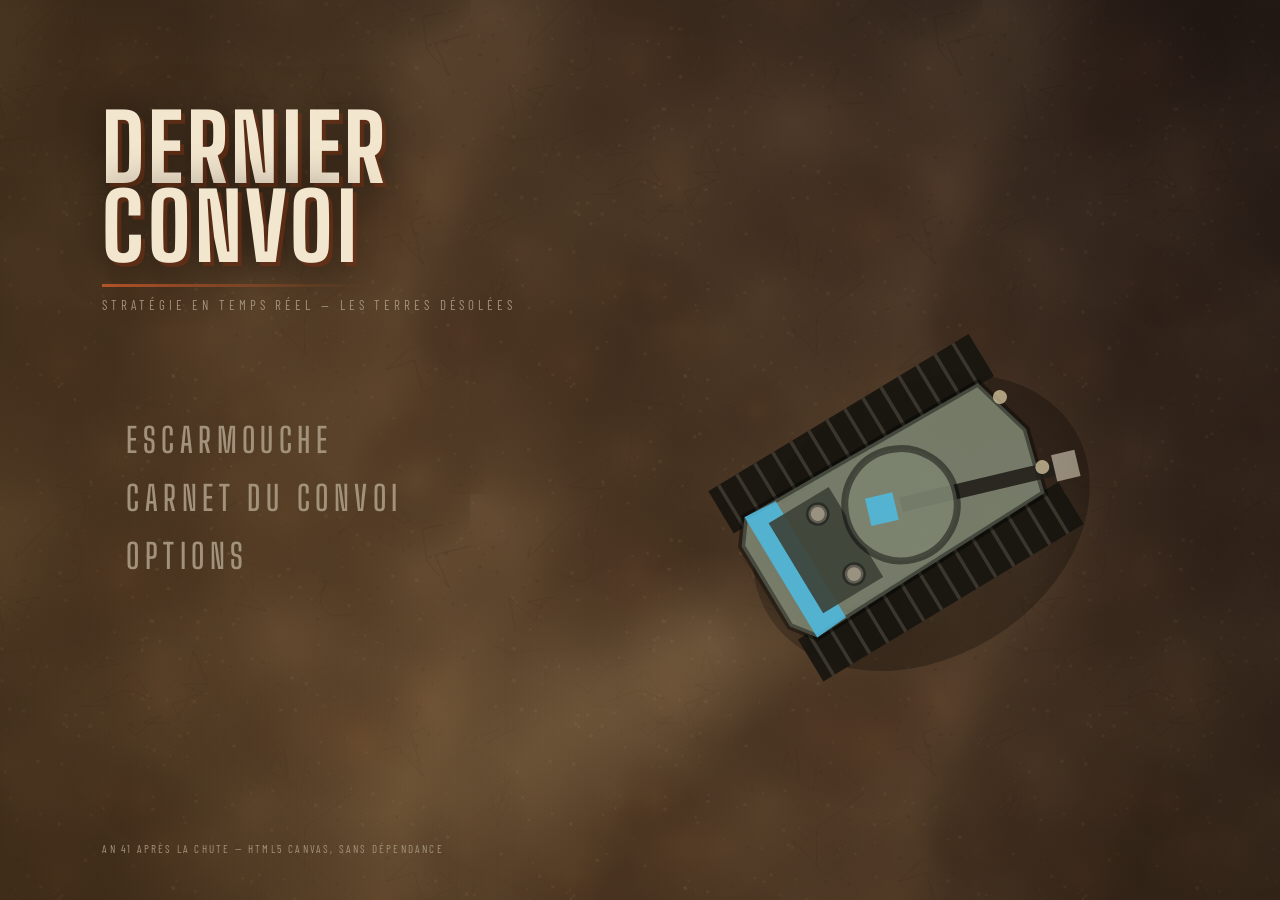
==== commit 7c26b3f2: "Transposition dans les Terres désolées : Dernier Convoi Même moteur, nouvel univers post-apocalyptiq" ====
--- a/index.html
+++ b/index.html
@@ -3,9 +3,9 @@
 <head>
   <meta charset="UTF-8">
   <meta name="viewport" content="width=device-width, initial-scale=1.0">
-  <title>Nebula Command</title>
+  <title>Dernier Convoi</title>
   <link rel="preconnect" href="https://fonts.googleapis.com">
-  <link href="https://fonts.googleapis.com/css2?family=Rajdhani:wght@400;500;600;700&display=swap" rel="stylesheet">
+  <link href="https://fonts.googleapis.com/css2?family=Big+Shoulders+Display:wght@600;800&family=Barlow+Condensed:wght@400;500;600;700&display=swap" rel="stylesheet">
   <link rel="stylesheet" href="css/style.css">
 </head>
 <body>
@@ -14,11 +14,11 @@
   <!-- ===================== HUD EN JEU ===================== -->
   <div id="hud" class="hidden">
     <div id="hudTop">
-      <div class="stat"><span class="lbl">Ressources</span><span class="val" id="ru">0</span></div>
-      <div class="stat"><span class="lbl">Flotte</span><span class="val"><span id="cap">0</span><span class="dim">/</span><span id="capMax">0</span></span></div>
+      <div class="stat"><span class="lbl">Ferraille</span><span class="val" id="ru">0</span></div>
+      <div class="stat"><span class="lbl">Convoi</span><span class="val"><span id="cap">0</span><span class="dim">/</span><span id="capMax">0</span></span></div>
       <div class="stat"><span class="lbl">Temps</span><span class="val" id="clock">00:00</span></div>
       <div class="stat clickable" id="speedStat" title="Vitesse (+ / -)"><span class="lbl">Vitesse</span><span class="val" id="speed">1×</span></div>
-      <div class="stat clickable" id="btnMenu" title="Menu (Échap)"><span class="lbl">Système</span><span class="val">Menu</span></div>
+      <div class="stat clickable" id="btnMenu" title="Menu (Échap)"><span class="lbl">Radio</span><span class="val">Menu</span></div>
     </div>
 
     <div id="log"></div>
@@ -47,8 +47,8 @@
 
       <div id="rightPanel">
         <div id="buildBar" class="frame">
-          <button class="tabBtn" id="btnBuild" data-tip="<b>Construction</b><br>Bâtiments et modules de la flotte."><span class="k">B</span>Construire</button>
-          <button class="tabBtn" id="btnResearch" data-tip="<b>Recherche</b><br>Nécessite un module de recherche."><span class="k">R</span>Recherche</button>
+          <button class="tabBtn" id="btnBuild" data-tip="<b>Construction</b><br>Bâtiments et défenses du camp."><span class="k">B</span>Construire</button>
+          <button class="tabBtn" id="btnResearch" data-tip="<b>Améliorations</b><br>Nécessite un laboratoire."><span class="k">R</span>Améliorer</button>
         </div>
         <div id="mapFrame" class="frame"><canvas id="minimap" width="240" height="170"></canvas></div>
       </div>
@@ -68,16 +68,16 @@
     <!-- Menu principal -->
     <div id="screenMain" class="screen">
       <div class="brand">
-        <div class="brandTitle">Nebula<br>Command</div>
+        <div class="brandTitle">Dernier<br>Convoi</div>
         <div class="rule"></div>
-        <div class="brandSub">Stratégie en temps réel — secteur Kharak‑7</div>
+        <div class="brandSub">Stratégie en temps réel — les Terres désolées</div>
       </div>
       <nav class="mainNav">
         <a data-go="skirmish">Escarmouche</a>
-        <a data-go="codex">Codex de la flotte</a>
+        <a data-go="codex">Carnet du convoi</a>
         <a data-go="options">Options</a>
       </nav>
-      <div class="footer">v2 — HTML5 Canvas, sans dépendance</div>
+      <div class="footer">An 41 après la Chute — HTML5 Canvas, sans dépendance</div>
     </div>
 
     <!-- Escarmouche -->
@@ -85,18 +85,18 @@
       <div class="panel wide">
         <div class="panelTitle">Escarmouche</div>
         <div class="setting"><span class="lbl">Adversaire</span><div class="seg" data-key="difficulty"></div></div>
-        <div class="setting"><span class="lbl">Carte</span><div class="seg" data-key="map"></div></div>
-        <div class="setting"><span class="lbl">Ressources initiales</span><div class="seg" data-key="resources"></div></div>
+        <div class="setting"><span class="lbl">Territoire</span><div class="seg" data-key="map"></div></div>
+        <div class="setting"><span class="lbl">Ferraille de départ</span><div class="seg" data-key="resources"></div></div>
         <p class="brief" id="brief"></p>
-        <div class="actions"><a class="btn ghost" data-go="main">Retour</a><a class="btn primary" id="btnDeploy">Déployer la flotte</a></div>
+        <div class="actions"><a class="btn ghost" data-go="main">Retour</a><a class="btn primary" id="btnDeploy">Déployer le convoi</a></div>
       </div>
     </div>
 
     <!-- Codex -->
     <div id="screenCodex" class="screen hidden">
       <div class="panel wide codex">
-        <div class="panelTitle">Codex de la flotte</div>
-        <div class="codexTabs"><a class="on" data-tab="units">Vaisseaux</a><a data-tab="structures">Structures</a><a data-tab="controls">Contrôles</a><a data-tab="doctrine">Doctrine</a></div>
+        <div class="panelTitle">Carnet du convoi</div>
+        <div class="codexTabs"><a class="on" data-tab="units">Véhicules</a><a data-tab="structures">Bâtiments</a><a data-tab="controls">Contrôles</a><a data-tab="doctrine">Doctrine</a></div>
         <div id="codexBody"></div>
         <div class="actions"><a class="btn ghost" data-go="back">Retour</a></div>
       </div>
@@ -107,9 +107,9 @@
       <div class="panel">
         <div class="panelTitle">Options</div>
         <div class="setting"><span class="lbl">Volume général</span><input type="range" id="optVolume" min="0" max="100"></div>
-        <div class="setting"><span class="lbl">Ambiance sonore</span><div class="seg" data-opt="music"><a data-v="1">Activée</a><a data-v="0">Coupée</a></div></div>
+        <div class="setting"><span class="lbl">Vent et ambiance</span><div class="seg" data-opt="music"><a data-v="1">Activée</a><a data-v="0">Coupée</a></div></div>
         <div class="setting"><span class="lbl">Défilement par les bords</span><div class="seg" data-opt="edgeScroll"><a data-v="1">Activé</a><a data-v="0">Désactivé</a></div></div>
-        <div class="setting"><span class="lbl">Grille stratégique</span><div class="seg" data-opt="grid"><a data-v="1">Affichée</a><a data-v="0">Masquée</a></div></div>
+        <div class="setting"><span class="lbl">Grille tactique</span><div class="seg" data-opt="grid"><a data-v="1">Affichée</a><a data-v="0">Masquée</a></div></div>
         <div class="setting"><span class="lbl">Portées affichées</span><div class="seg" data-opt="ranges"><a data-v="1">Sélection</a><a data-v="0">Jamais</a></div></div>
         <div class="actions"><a class="btn ghost" data-go="back">Retour</a></div>
       </div>
@@ -118,11 +118,11 @@
     <!-- Pause -->
     <div id="screenPause" class="screen hidden translucent">
       <div class="panel narrow">
-        <div class="panelTitle">Partie suspendue</div>
+        <div class="panelTitle">Convoi à l’arrêt</div>
         <nav class="mainNav small">
           <a id="btnResume">Reprendre</a>
           <a data-go="options">Options</a>
-          <a data-go="codex">Codex</a>
+          <a data-go="codex">Carnet</a>
           <a id="btnAbandon">Abandonner la partie</a>
         </nav>
       </div>
--- a/css/style.css
+++ b/css/style.css
@@ -1,17 +1,19 @@
 /* ============ Nebula Command — feuille de style ============ */
 :root {
-  --bg: #06080f;
-  --ink: #d7e1ea;
-  --ink-dim: #8294a6;
-  --line: rgba(160, 182, 204, 0.22);
-  --line-strong: rgba(160, 182, 204, 0.5);
-  --panel: rgba(8, 12, 20, 0.78);
-  --team: #5fd3ff;
-  --team-dim: rgba(95, 211, 255, 0.25);
-  --enemy: #ff5c5c;
-  --gold: #ffcf6b;
-  --ok: #7ef0b0;
-  --font: 'Rajdhani', 'Segoe UI', Roboto, sans-serif;
+  --bg: #1b1410;
+  --ink: #efe4d0;
+  --ink-dim: #a3927b;
+  --line: rgba(214, 170, 110, 0.22);
+  --line-strong: rgba(214, 170, 110, 0.55);
+  --panel: rgba(26, 19, 14, 0.84);
+  --team: #4fb8dc;
+  --team-dim: rgba(79, 184, 220, 0.25);
+  --enemy: #e8503a;
+  --gold: #e8b04a;
+  --ok: #9be28a;
+  --rust: #b8562a;
+  --font: 'Barlow Condensed', 'Arial Narrow', sans-serif;
+  --display: 'Big Shoulders Display', 'Barlow Condensed', Impact, sans-serif;
 }
 * { box-sizing: border-box; }
 html, body { margin: 0; height: 100%; overflow: hidden; background: var(--bg); color: var(--ink); font-family: var(--font); user-select: none; }
@@ -24,8 +26,8 @@
 .dim { color: var(--ink-dim); }
 
 /* Cadres à coins marqués */
-.frame { position: relative; background: var(--panel); border: 1px solid var(--line); backdrop-filter: blur(6px); }
-.frame::before, .frame::after { content: ''; position: absolute; width: 10px; height: 10px; border-color: var(--line-strong); border-style: solid; pointer-events: none; }
+.frame { position: relative; background: var(--panel); border: 1px solid var(--line); backdrop-filter: blur(6px); box-shadow: inset 0 0 0 1px rgba(0,0,0,0.4); }
+.frame::before, .frame::after { content: ''; position: absolute; width: 12px; height: 12px; border-color: var(--rust); border-style: solid; pointer-events: none; }
 .frame::before { top: -1px; left: -1px; border-width: 1px 0 0 1px; }
 .frame::after { bottom: -1px; right: -1px; border-width: 0 1px 1px 0; }
 .frameTitle { font-size: 10px; letter-spacing: 0.22em; text-transform: uppercase; color: var(--ink-dim); padding: 6px 10px 0; }
@@ -33,9 +35,9 @@
 /* ============ HUD ============ */
 #hud { position: fixed; inset: 0; pointer-events: none; z-index: 5; }
 #hud > * { pointer-events: auto; }
-#hudTop { position: absolute; top: 0; left: 0; right: 0; height: 46px; display: flex; align-items: stretch; background: linear-gradient(to bottom, rgba(6,8,15,0.85), rgba(6,8,15,0)); }
+#hudTop { position: absolute; top: 0; left: 0; right: 0; height: 46px; display: flex; align-items: stretch; background: linear-gradient(to bottom, rgba(20,13,8,0.9), rgba(20,13,8,0)); border-bottom: 1px solid rgba(184,86,42,0.35); }
 #hudTop .stat { display: flex; flex-direction: column; justify-content: center; padding: 0 18px; border-right: 1px solid var(--line); min-width: 110px; }
-#hudTop .stat .val { font-size: 22px; font-weight: 600; line-height: 1; letter-spacing: 0.04em; font-variant-numeric: tabular-nums; }
+#hudTop .stat .val { font-size: 24px; font-weight: 700; line-height: 1; letter-spacing: 0.04em; font-variant-numeric: tabular-nums; }
 #hudTop .stat .lbl { font-size: 9px; margin-bottom: 2px; }
 #hudTop .stat.clickable { cursor: pointer; }
 #hudTop .stat.clickable:hover .val { color: var(--team); }
@@ -43,10 +45,10 @@
 
 /* Journal du commandement de flotte */
 #log { position: absolute; top: 56px; right: 14px; width: 380px; display: flex; flex-direction: column; gap: 3px; pointer-events: none; }
-#log .entry { font-size: 15px; letter-spacing: 0.02em; color: var(--ink); text-align: right; padding: 2px 8px; border-right: 2px solid var(--line-strong); opacity: 0; animation: logIn 0.4s forwards, logOut 1.2s 9s forwards; }
+#log .entry { font-size: 17px; letter-spacing: 0.02em; color: var(--ink); text-align: right; padding: 2px 8px; border-right: 2px solid var(--line-strong); opacity: 0; animation: logIn 0.4s forwards, logOut 1.2s 9s forwards; }
 #log .entry.warn { color: #ffb0a0; border-right-color: var(--enemy); }
 #log .entry.good { color: #b8f5d4; border-right-color: var(--ok); }
-#log .entry.sys { color: var(--team); border-right-color: var(--team); }
+#log .entry.sys { color: #e8c98a; border-right-color: var(--gold); }
 #log .entry .who { font-size: 10px; letter-spacing: 0.2em; text-transform: uppercase; color: var(--ink-dim); margin-right: 8px; }
 @keyframes logIn { from { opacity: 0; transform: translateX(10px); } to { opacity: 1; transform: none; } }
 @keyframes logOut { to { opacity: 0; } }
@@ -60,11 +62,11 @@
 #selSingle { display: flex; gap: 10px; height: 100%; }
 #selPortrait { width: 96px; height: 96px; border: 1px solid var(--line); background: rgba(0,0,0,0.35); flex: none; margin-top: 14px; }
 #selInfo { flex: 1; min-width: 0; }
-#selName { font-size: 20px; font-weight: 600; letter-spacing: 0.06em; text-transform: uppercase; }
+#selName { font-family: var(--display); font-size: 24px; font-weight: 800; letter-spacing: 0.06em; text-transform: uppercase; }
 #selClass { font-size: 11px; letter-spacing: 0.2em; text-transform: uppercase; color: var(--team); margin-bottom: 6px; }
 .bar { height: 5px; background: rgba(255,255,255,0.08); overflow: hidden; }
 .bar > div { height: 100%; background: var(--ok); transition: width 0.15s; }
-#selStats { font-size: 13px; color: var(--ink-dim); margin-top: 6px; line-height: 1.5; }
+#selStats { font-size: 15px; color: var(--ink-dim); margin-top: 6px; line-height: 1.5; }
 #selStats b { color: var(--ink); font-weight: 500; }
 #selStats .row { display: flex; justify-content: space-between; border-bottom: 1px dotted var(--line); }
 #selMulti { display: grid; grid-template-columns: repeat(6, 1fr); gap: 4px; margin-top: 8px; }
@@ -82,7 +84,7 @@
 .cmd.active { border-color: var(--gold); background: rgba(255,207,107,0.08); }
 .cmd.disabled { opacity: 0.35; cursor: not-allowed; }
 .cmd canvas { position: absolute; top: 4px; left: 50%; transform: translateX(-50%); width: 44px; height: 44px; }
-.cmd .name { font-size: 10px; letter-spacing: 0.08em; text-transform: uppercase; color: var(--ink); white-space: nowrap; }
+.cmd .name { font-size: 11px; letter-spacing: 0.08em; text-transform: uppercase; color: var(--ink); white-space: nowrap; }
 .cmd .k { position: absolute; top: 2px; left: 4px; font-size: 10px; color: var(--ink-dim); }
 .cmd .cost { position: absolute; top: 2px; right: 4px; font-size: 11px; color: var(--gold); font-weight: 600; }
 .cmd .glyph { font-size: 26px; line-height: 1; position: absolute; top: 12px; color: var(--ink); }
@@ -106,7 +108,7 @@
 #buildBar .tabBtn.on { background: var(--team-dim); color: #fff; }
 #buildBar .tabBtn .k { color: var(--ink-dim); margin-right: 8px; font-size: 10px; border: 1px solid var(--line); padding: 0 4px; }
 #mapFrame { padding: 4px; }
-#minimap { display: block; width: 248px; height: 176px; background: #000; cursor: pointer; }
+#minimap { display: block; width: 248px; height: 176px; background: #2a2018; cursor: pointer; }
 
 /* Panneau latéral */
 #sidePanel { position: absolute; left: 10px; top: 56px; bottom: 196px; width: 330px; background: var(--panel); border: 1px solid var(--line); backdrop-filter: blur(6px); display: flex; flex-direction: column; }
@@ -122,27 +124,27 @@
 .item .t { flex: 1; min-width: 0; }
 .item .t .n { font-size: 15px; font-weight: 600; letter-spacing: 0.06em; text-transform: uppercase; display: flex; justify-content: space-between; }
 .item .t .n .c { color: var(--gold); }
-.item .t .d { font-size: 12px; color: var(--ink-dim); line-height: 1.35; }
+.item .t .d { font-size: 14px; color: var(--ink-dim); line-height: 1.35; }
 .item .t .k { font-size: 10px; color: var(--ink-dim); border: 1px solid var(--line); padding: 0 4px; margin-left: 6px; }
 .item .prog { height: 3px; background: rgba(255,255,255,0.1); margin-top: 4px; }
 .item .prog > div { height: 100%; background: var(--gold); }
 
 /* Infobulle */
-#tooltip { position: fixed; z-index: 30; background: rgba(6,8,15,0.95); border: 1px solid var(--line-strong); padding: 8px 12px; font-size: 13px; max-width: 300px; pointer-events: none; line-height: 1.45; color: var(--ink-dim); }
+#tooltip { position: fixed; z-index: 30; background: rgba(26,19,14,0.96); border: 1px solid var(--line-strong); padding: 8px 12px; font-size: 15px; max-width: 300px; pointer-events: none; line-height: 1.45; color: var(--ink-dim); }
 #tooltip b { color: var(--ink); font-size: 14px; letter-spacing: 0.06em; text-transform: uppercase; }
 #tooltip .good { color: var(--ok); } #tooltip .bad { color: #ffb0a0; } #tooltip .gold { color: var(--gold); }
 
 /* ============ ÉCRANS ============ */
 #screens { position: fixed; inset: 0; z-index: 40; pointer-events: none; }
 .screen { position: absolute; inset: 0; pointer-events: auto; }
-.screen.translucent { background: rgba(3,5,10,0.6); backdrop-filter: blur(3px); }
+.screen.translucent { background: rgba(20,12,6,0.6); backdrop-filter: blur(3px); }
 .brand { position: absolute; left: 8vw; top: 12vh; }
-.brandTitle { font-size: 64px; font-weight: 700; line-height: 0.95; letter-spacing: 0.18em; text-transform: uppercase; color: #fff; text-shadow: 0 0 30px rgba(95,211,255,0.35); }
-.rule { width: 220px; height: 1px; background: linear-gradient(to right, var(--team), transparent); margin: 18px 0 10px; }
+.brandTitle { font-family: var(--display); font-size: 92px; font-weight: 800; line-height: 0.86; letter-spacing: 0.04em; text-transform: uppercase; color: #f3e6cf; text-shadow: 4px 4px 0 rgba(120,50,20,0.55), 0 0 40px rgba(0,0,0,0.6); }
+.rule { width: 260px; height: 3px; background: linear-gradient(to right, var(--rust), transparent); margin: 18px 0 10px; }
 .brandSub { font-size: 13px; letter-spacing: 0.3em; text-transform: uppercase; color: var(--ink-dim); }
 .mainNav { position: absolute; left: 8vw; top: 46vh; display: flex; flex-direction: column; gap: 6px; }
-.mainNav a { font-size: 30px; font-weight: 500; letter-spacing: 0.16em; text-transform: uppercase; color: var(--ink-dim); padding: 6px 0 6px 24px; position: relative; transition: color 0.15s, padding-left 0.15s; }
-.mainNav a::before { content: ''; position: absolute; left: 0; top: 50%; width: 0; height: 1px; background: var(--team); transition: width 0.15s; }
+.mainNav a { font-family: var(--display); font-size: 34px; font-weight: 600; letter-spacing: 0.16em; text-transform: uppercase; color: var(--ink-dim); padding: 6px 0 6px 24px; position: relative; transition: color 0.15s, padding-left 0.15s; }
+.mainNav a::before { content: ''; position: absolute; left: 0; top: 50%; width: 0; height: 3px; background: var(--rust); transition: width 0.15s; }
 .mainNav a:hover { color: #fff; padding-left: 36px; }
 .mainNav a:hover::before { width: 24px; }
 .mainNav.small { position: static; gap: 2px; }
@@ -153,22 +155,22 @@
 .panel { position: absolute; left: 50%; top: 50%; transform: translate(-50%, -50%); width: 520px; max-height: 88vh; overflow: auto; background: var(--panel); border: 1px solid var(--line); backdrop-filter: blur(8px); padding: 26px 32px; }
 .panel.wide { width: 860px; }
 .panel.narrow { width: 380px; }
-.panelTitle { font-size: 26px; font-weight: 600; letter-spacing: 0.2em; text-transform: uppercase; color: #fff; border-bottom: 1px solid var(--line); padding-bottom: 10px; margin-bottom: 18px; }
-.panelTitle.big { font-size: 48px; letter-spacing: 0.3em; text-align: center; border: 0; text-shadow: 0 0 30px var(--team-dim); }
-.panelTitle.big.defeat { color: var(--enemy); text-shadow: 0 0 30px rgba(255,92,92,0.4); }
+.panelTitle { font-family: var(--display); font-size: 30px; font-weight: 800; letter-spacing: 0.12em; text-transform: uppercase; color: #fff; border-bottom: 1px solid var(--line); padding-bottom: 10px; margin-bottom: 18px; }
+.panelTitle.big { font-size: 64px; letter-spacing: 0.14em; text-align: center; border: 0; color: #f3e6cf; text-shadow: 4px 4px 0 rgba(120,50,20,0.55); }
+.panelTitle.big.defeat { color: var(--enemy); text-shadow: 4px 4px 0 rgba(40,10,5,0.7); }
 .setting { display: flex; align-items: center; justify-content: space-between; padding: 10px 0; border-bottom: 1px dotted var(--line); }
 .seg { display: flex; }
 .seg a { padding: 5px 14px; border: 1px solid var(--line); border-right-width: 0; font-size: 13px; letter-spacing: 0.1em; text-transform: uppercase; color: var(--ink-dim); }
 .seg a:last-child { border-right-width: 1px; }
 .seg a:hover { color: #fff; }
-.seg a.on { background: var(--team-dim); color: #fff; border-color: var(--line-strong); }
+.seg a.on { background: rgba(184,86,42,0.4); color: #fff; border-color: var(--line-strong); }
 input[type=range] { width: 220px; accent-color: var(--team); }
-.brief { font-size: 14px; color: var(--ink-dim); line-height: 1.5; min-height: 40px; margin: 16px 0 4px; border-left: 2px solid var(--team); padding-left: 12px; }
+.brief { font-size: 16px; color: var(--ink-dim); line-height: 1.5; min-height: 40px; margin: 16px 0 4px; border-left: 3px solid var(--rust); padding-left: 12px; }
 .actions { display: flex; justify-content: flex-end; gap: 10px; margin-top: 20px; }
 .btn { padding: 9px 22px; border: 1px solid var(--line-strong); font-size: 14px; letter-spacing: 0.16em; text-transform: uppercase; color: var(--ink); }
 .btn:hover { border-color: var(--team); color: #fff; }
-.btn.primary { background: var(--team-dim); border-color: var(--team); color: #fff; }
-.btn.primary:hover { background: rgba(95,211,255,0.4); }
+.btn.primary { background: rgba(184,86,42,0.45); border-color: var(--rust); color: #fff; }
+.btn.primary:hover { background: rgba(184,86,42,0.75); }
 .btn.ghost { color: var(--ink-dim); }
 #endText { text-align: center; color: var(--ink-dim); font-size: 15px; margin: 0 0 18px; }
 #endStats { width: 100%; border-collapse: collapse; font-size: 14px; }
@@ -185,15 +187,15 @@
 .cx canvas { width: 72px; height: 72px; flex: none; border: 1px solid var(--line); background: rgba(0,0,0,0.3); }
 .cx .n { font-size: 17px; font-weight: 600; letter-spacing: 0.08em; text-transform: uppercase; }
 .cx .n small { color: var(--team); font-size: 11px; letter-spacing: 0.2em; margin-left: 8px; }
-.cx .d { font-size: 13px; color: var(--ink-dim); line-height: 1.45; }
+.cx .d { font-size: 15px; color: var(--ink-dim); line-height: 1.45; }
 .cx .s { font-size: 12px; color: var(--ink-dim); margin-top: 4px; display: flex; gap: 14px; flex-wrap: wrap; }
 .cx .s b { color: var(--ink); font-weight: 500; }
 .cx .good { color: var(--ok); } .cx .bad { color: #ffb0a0; }
-.ctrlTable { width: 100%; border-collapse: collapse; font-size: 14px; }
+.ctrlTable { width: 100%; border-collapse: collapse; font-size: 16px; }
 .ctrlTable td { padding: 5px 6px; border-bottom: 1px dotted var(--line); }
 .ctrlTable td:first-child { color: var(--ink-dim); width: 45%; }
 .ctrlTable kbd { font-family: var(--font); border: 1px solid var(--line-strong); padding: 0 6px; font-size: 12px; color: #fff; }
-.doctrine p { font-size: 14px; color: var(--ink-dim); line-height: 1.55; }
+.doctrine p { font-size: 16px; color: var(--ink-dim); line-height: 1.55; }
 .doctrine b { color: var(--ink); font-weight: 500; }
 
 /* Petits écrans */
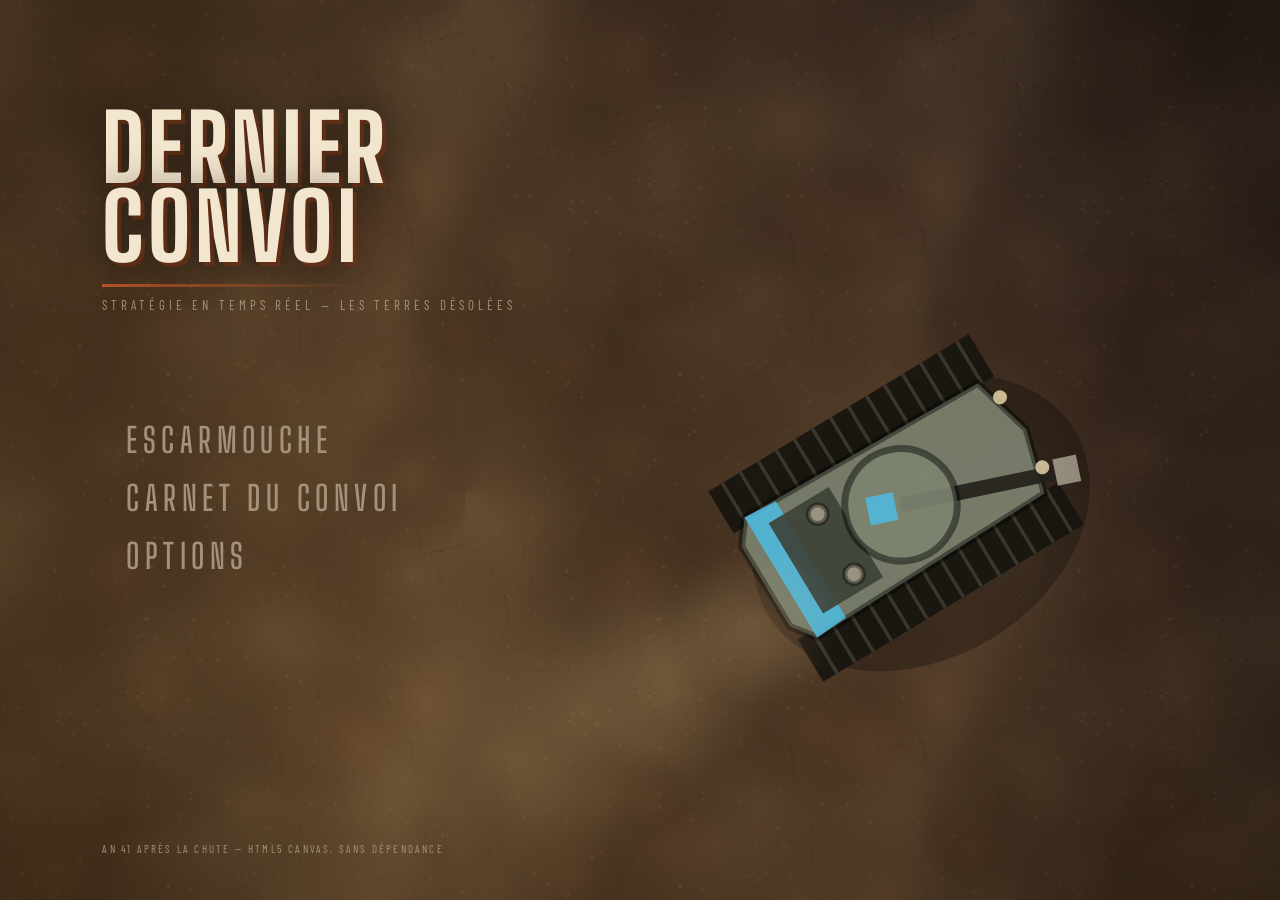
==== commit 4c61dd2b: "Touches configurables : caméra ZQSD, guide complet des commandes, réassignation dans les options - n" ====
--- a/index.html
+++ b/index.html
@@ -104,13 +104,15 @@
 
     <!-- Options -->
     <div id="screenOptions" class="screen hidden">
-      <div class="panel">
+      <div class="panel wide">
         <div class="panelTitle">Options</div>
         <div class="setting"><span class="lbl">Volume général</span><input type="range" id="optVolume" min="0" max="100"></div>
         <div class="setting"><span class="lbl">Vent et ambiance</span><div class="seg" data-opt="music"><a data-v="1">Activée</a><a data-v="0">Coupée</a></div></div>
         <div class="setting"><span class="lbl">Défilement par les bords</span><div class="seg" data-opt="edgeScroll"><a data-v="1">Activé</a><a data-v="0">Désactivé</a></div></div>
         <div class="setting"><span class="lbl">Grille tactique</span><div class="seg" data-opt="grid"><a data-v="1">Affichée</a><a data-v="0">Masquée</a></div></div>
         <div class="setting"><span class="lbl">Portées affichées</span><div class="seg" data-opt="ranges"><a data-v="1">Sélection</a><a data-v="0">Jamais</a></div></div>
+        <div class="keysHead"><span class="lbl">Touches</span><span class="keysHint">Cliquez sur une touche pour la changer. Les flèches déplacent toujours la caméra.</span><a class="btn ghost small" id="btnResetKeys">Réinitialiser</a></div>
+        <div id="keysList"></div>
         <div class="actions"><a class="btn ghost" data-go="back">Retour</a></div>
       </div>
     </div>
@@ -141,6 +143,7 @@
 
   <script src="js/utils.js"></script>
   <script src="js/config.js"></script>
+  <script src="js/keys.js"></script>
   <script src="js/art.js"></script>
   <script src="js/audio.js"></script>
   <script src="js/entities.js"></script>
--- a/css/style.css
+++ b/css/style.css
@@ -200,3 +200,15 @@
 
 /* Petits écrans */
 @media (max-width: 1100px) { #selPanel { width: 260px; } #rightPanel { width: 200px; } #minimap { width: 190px; height: 135px; } .panel.wide { width: 94vw; } .brandTitle { font-size: 44px; } }
+
+/* Touches configurables */
+.keysHead { display: flex; align-items: center; gap: 14px; margin-top: 22px; padding-bottom: 8px; border-bottom: 1px solid var(--line); }
+.keysHint { flex: 1; font-size: 13px; color: var(--ink-dim); }
+.btn.small { padding: 4px 12px; font-size: 12px; }
+#keysList { display: grid; grid-template-columns: 1fr 1fr; gap: 0 28px; max-height: 42vh; overflow-y: auto; margin-top: 6px; }
+#keysList .kgroup { grid-column: 1 / -1; font-size: 11px; letter-spacing: 0.2em; text-transform: uppercase; color: var(--rust); margin: 12px 0 2px; }
+#keysList .krow { display: flex; justify-content: space-between; align-items: center; padding: 5px 0; border-bottom: 1px dotted var(--line); font-size: 15px; }
+#keysList .krow kbd { font-family: var(--font); min-width: 48px; text-align: center; border: 1px solid var(--line-strong); padding: 2px 10px; font-size: 14px; color: #fff; cursor: pointer; background: rgba(0,0,0,0.3); }
+#keysList .krow kbd:hover { border-color: var(--team); }
+#keysList .krow.listening kbd { border-color: var(--gold); color: var(--gold); animation: blink 0.8s infinite; }
+@keyframes blink { 50% { opacity: 0.4; } }
